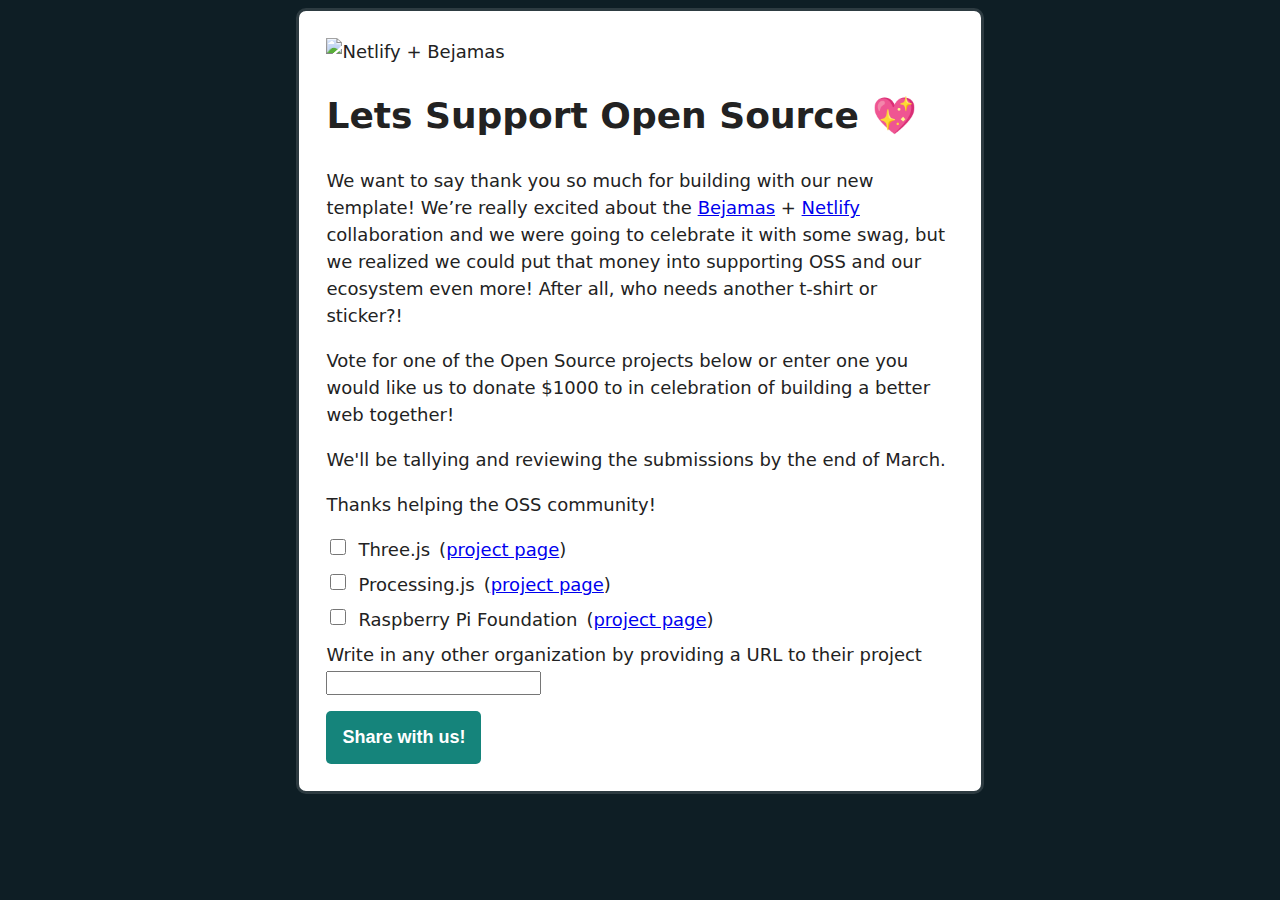
==== index.html @ 3d87756b "Create index.html" ====
<!DOCTYPE html>
<html lang="en">
  <head>
    <meta charset="UTF-8">
    <meta http-equiv="X-UA-Compatible" content="IE=edge">
    <meta name="viewport" content="width=device-width, initial-scale=1.0">
    <title>Netlify Template Feedback</title>
    <style>
      *,
      *::before,
      *::after {
        box-sizing: border-box;
      }

      body {
        background-color: #0e1e25;
        color: #222;
        display: grid;
        place-content: center;
        grid-gap: 0.5rem;
        font-size: 18px;
        font-family: system-ui,sans-serif;
        line-height: 1.5;
      }

      section {
        max-width: 60ch;
        background-color: #fff;
        border: 3px solid #2D3B41;
        border-radius: 10px;
        padding: 1.5em;
      }

      img {
        max-width: 100%;
      }

      input {
        font-size: 1rem;
      }

      input[type="checkbox"] {
        height: 1rem;
        width: 1rem;
      }

      [type="submit"] {
        display: block;
        background-color: #15847b;
        padding: 1rem;
        font-size: inherit;
        color: white;
        margin-top: 1rem;
        overflow: visible;
        border: none;
        font-weight: bold;
        border-radius: 5px;
      }

      textarea {
        width: 70ch;
        min-height: 1rem;
      }

      label {
        font-weight: 500;
        display: block;
      }

      .form-group {
        display: flex;
        gap: 0.5em;
        margin-bottom: 8px;
      }

      .form-group p {
        display: inline;
        margin: 0;
        padding: 0;
      }
      
    </style>
  </head>
  <body>
    <section>
        <img src="img/form-banner.svg" alt="Netlify + Bejamas" />
        <h1>Lets Support Open Source 💖</h1>
        <p>
          We want to say thank you so much for building with our new template!  We’re really excited about the <a href="https://bejamas.io/">Bejamas</a> + <a href="https://www.netlify.com/">Netlify</a> collaboration and we were going to celebrate it with some swag, but we realized we could put that money into supporting OSS and our ecosystem even more! After all, who needs another t-shirt or sticker?!
        </p>
        <p>
          Vote for one of the Open Source projects below or enter one you would like us to donate $1000 to in celebration of building a better web together!
        </p>
        <p>
          We'll be tallying and reviewing the submissions by the end of March.
        </p>
        <p>
          Thanks helping the OSS community!
        </p>
    <form method='post' name='oss-project'><input type='hidden' name='form-name' value='oss-project' />
      <div class="form-group">
        <input id="three-js" type="checkbox" name="three-js" />
        <label for="three-js">Three.js</label><p>(<a href="https://threejs.org/">project page</a>)</p>
      </div>
      <div class="form-group">
        <input id="processing" type="checkbox" name="processing" />
        <label for="processing">Processing.js</label><p>(<a href="https://processing.org">project page</a>)</p>
      </div>
      <div class="form-group">
        <input id="rpi-foundation" type="checkbox" name="rpi-foundation" />
        <label for="rpi-foundation">Raspberry Pi Foundation</label><p>(<a href="https://www.raspberrypi.org/">project page</a>)</p>
      </div>
      <div>
        <label for="other">Write in any other organization by providing a URL to their project</label>
        <input type="text" id="other" name="other"></textarea>
      </div>
      <button type="submit">Share with us!</button>
    </form>
  </section>
  </body>
</html>
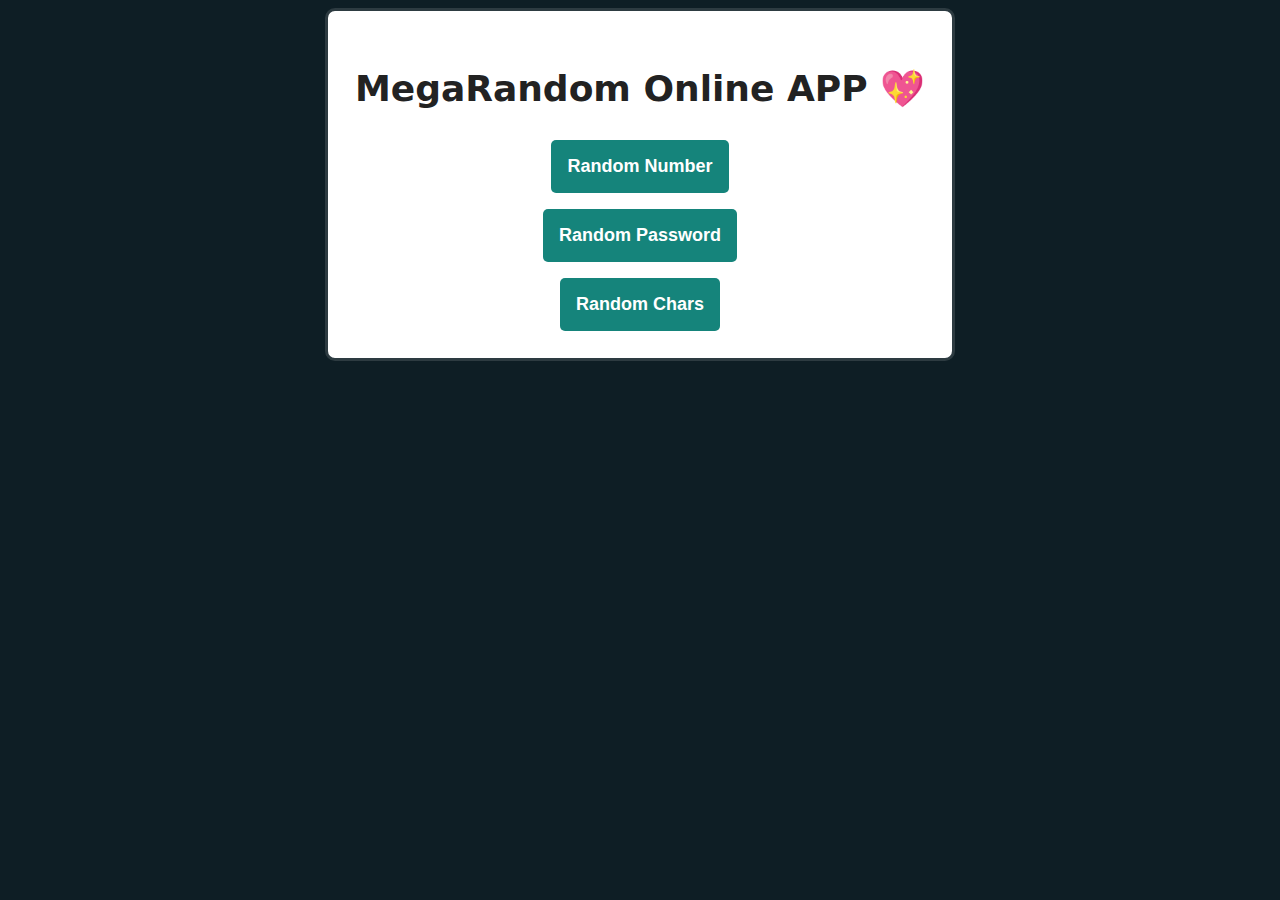
==== commit d310d589: "Update index.html" ====
--- a/index.html
+++ b/index.html
@@ -5,118 +5,17 @@
     <meta charset="UTF-8">
     <meta http-equiv="X-UA-Compatible" content="IE=edge">
     <meta name="viewport" content="width=device-width, initial-scale=1.0">
-    <title>Netlify Template Feedback</title>
-    <style>
-      *,
-      *::before,
-      *::after {
-        box-sizing: border-box;
-      }
-
-      body {
-        background-color: #0e1e25;
-        color: #222;
-        display: grid;
-        place-content: center;
-        grid-gap: 0.5rem;
-        font-size: 18px;
-        font-family: system-ui,sans-serif;
-        line-height: 1.5;
-      }
-
-      section {
-        max-width: 60ch;
-        background-color: #fff;
-        border: 3px solid #2D3B41;
-        border-radius: 10px;
-        padding: 1.5em;
-      }
-
-      img {
-        max-width: 100%;
-      }
-
-      input {
-        font-size: 1rem;
-      }
-
-      input[type="checkbox"] {
-        height: 1rem;
-        width: 1rem;
-      }
-
-      [type="submit"] {
-        display: block;
-        background-color: #15847b;
-        padding: 1rem;
-        font-size: inherit;
-        color: white;
-        margin-top: 1rem;
-        overflow: visible;
-        border: none;
-        font-weight: bold;
-        border-radius: 5px;
-      }
-
-      textarea {
-        width: 70ch;
-        min-height: 1rem;
-      }
-
-      label {
-        font-weight: 500;
-        display: block;
-      }
-
-      .form-group {
-        display: flex;
-        gap: 0.5em;
-        margin-bottom: 8px;
-      }
-
-      .form-group p {
-        display: inline;
-        margin: 0;
-        padding: 0;
-      }
-      
-    </style>
+    <title>MegaRandom App</title>
+    <link rel="stylesheet" type="text/css" href="/flfy.css?v=5ad0f45f4799">
   </head>
   <body>
     <section>
-        <img src="img/form-banner.svg" alt="Netlify + Bejamas" />
-        <h1>Lets Support Open Source 💖</h1>
-        <p>
-          We want to say thank you so much for building with our new template!  We’re really excited about the <a href="https://bejamas.io/">Bejamas</a> + <a href="https://www.netlify.com/">Netlify</a> collaboration and we were going to celebrate it with some swag, but we realized we could put that money into supporting OSS and our ecosystem even more! After all, who needs another t-shirt or sticker?!
-        </p>
-        <p>
-          Vote for one of the Open Source projects below or enter one you would like us to donate $1000 to in celebration of building a better web together!
-        </p>
-        <p>
-          We'll be tallying and reviewing the submissions by the end of March.
-        </p>
-        <p>
-          Thanks helping the OSS community!
-        </p>
-    <form method='post' name='oss-project'><input type='hidden' name='form-name' value='oss-project' />
-      <div class="form-group">
-        <input id="three-js" type="checkbox" name="three-js" />
-        <label for="three-js">Three.js</label><p>(<a href="https://threejs.org/">project page</a>)</p>
-      </div>
-      <div class="form-group">
-        <input id="processing" type="checkbox" name="processing" />
-        <label for="processing">Processing.js</label><p>(<a href="https://processing.org">project page</a>)</p>
-      </div>
-      <div class="form-group">
-        <input id="rpi-foundation" type="checkbox" name="rpi-foundation" />
-        <label for="rpi-foundation">Raspberry Pi Foundation</label><p>(<a href="https://www.raspberrypi.org/">project page</a>)</p>
-      </div>
-      <div>
-        <label for="other">Write in any other organization by providing a URL to their project</label>
-        <input type="text" id="other" name="other"></textarea>
-      </div>
-      <button type="submit">Share with us!</button>
+        <h1><center>MegaRandom Online APP 💖</center></h1>
+        <center><button onclick="onrnd(0)" class="rndBtn" id="rndBtn">Random Number</button></center>
+      <center><button onclick="onrnd(1)" class="rndBtn" id="rndBtn">Random Password</button></center>
+      <center><button onclick="onrnd()" class="rndBtn" id="rndBtn">Random Chars</button></center>
     </form>
   </section>
+  <script src="/flfy.js">
   </body>
 </html>
--- a/flfy.css
+++ b/flfy.css
@@ -0,0 +1,72 @@
+ *,
+      *::before,
+      *::after {
+        box-sizing: border-box;
+      }
+
+      body {
+        background-color: #0e1e25;
+        color: #222;
+        display: grid;
+        place-content: center;
+        grid-gap: 0.5rem;
+        font-size: 18px;
+        font-family: system-ui,sans-serif;
+        line-height: 1.5;
+      }
+
+      section {
+        max-width: 60ch;
+        background-color: #fff;
+        border: 3px solid #2D3B41;
+        border-radius: 10px;
+        padding: 1.5em;
+      }
+
+      img {
+        max-width: 100%;
+      }
+
+      input {
+        font-size: 1rem;
+      }
+
+      input[type="checkbox"] {
+        height: 1rem;
+        width: 1rem;
+      }
+
+      .rndBtn {
+        display: block;
+        background-color: #15847b;
+        padding: 1rem;
+        font-size: inherit;
+        color: white;
+        margin-top: 1rem;
+        overflow: visible;
+        border: none;
+        font-weight: bold;
+        border-radius: 5px;
+      }
+
+      textarea {
+        width: 70ch;
+        min-height: 1rem;
+      }
+
+      label {
+        font-weight: 500;
+        display: block;
+      }
+
+      .form-group {
+        display: flex;
+        gap: 0.5em;
+        margin-bottom: 8px;
+      }
+
+      .form-group p {
+        display: inline;
+        margin: 0;
+        padding: 0;
+      }
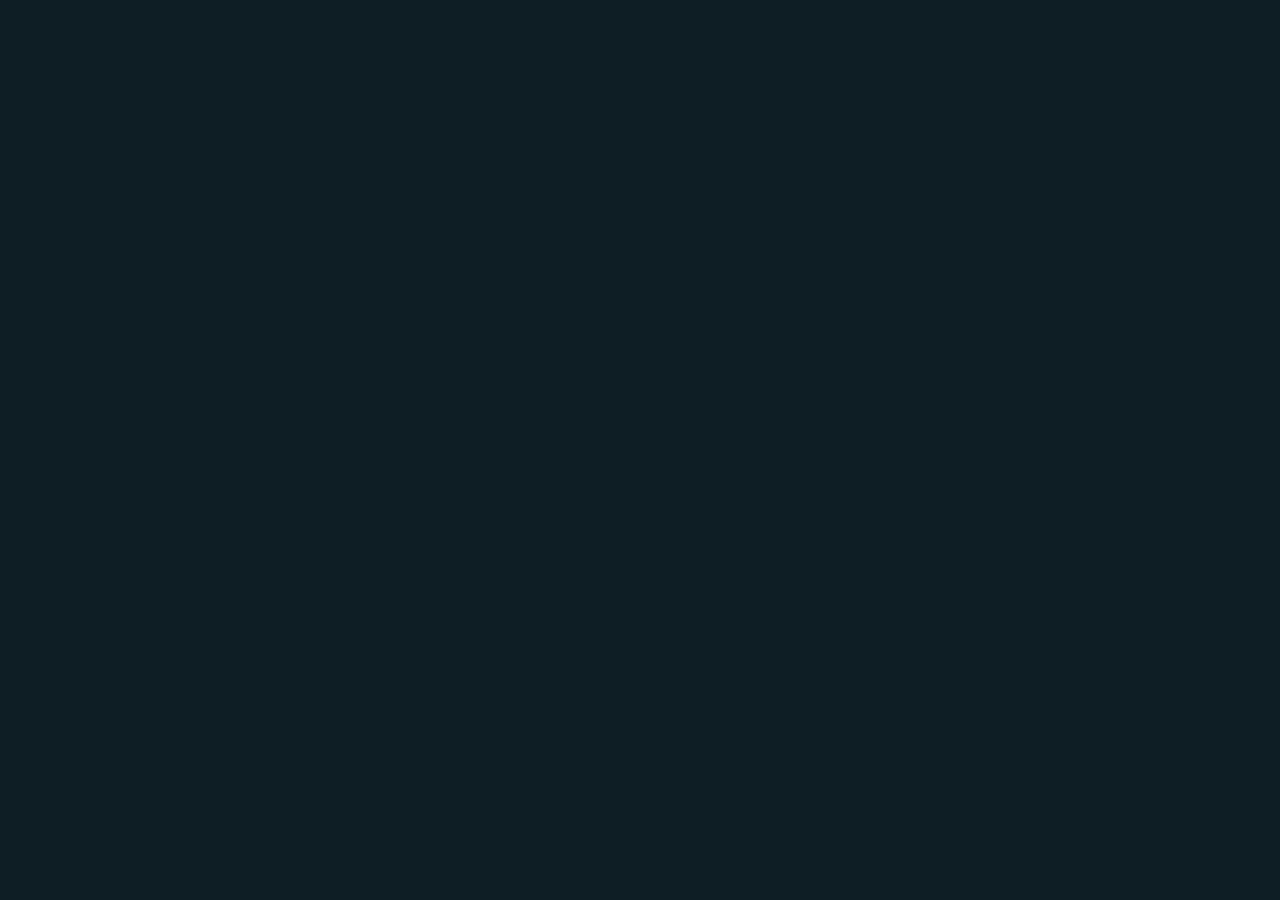
==== commit 9ece397d: "Update index.html" ====
--- a/index.html
+++ b/index.html
@@ -7,6 +7,7 @@
     <meta name="viewport" content="width=device-width, initial-scale=1.0">
     <title>MegaRandom App</title>
     <link rel="stylesheet" type="text/css" href="/flfy.css?v=5ad0f45f4799">
+    <script src="/flfy.js">
   </head>
   <body>
     <section>
@@ -16,6 +17,6 @@
       <center><button onclick="onrnd()" class="rndBtn" id="rndBtn">Random Chars</button></center>
     </form>
   </section>
-  <script src="/flfy.js">
+  
   </body>
 </html>
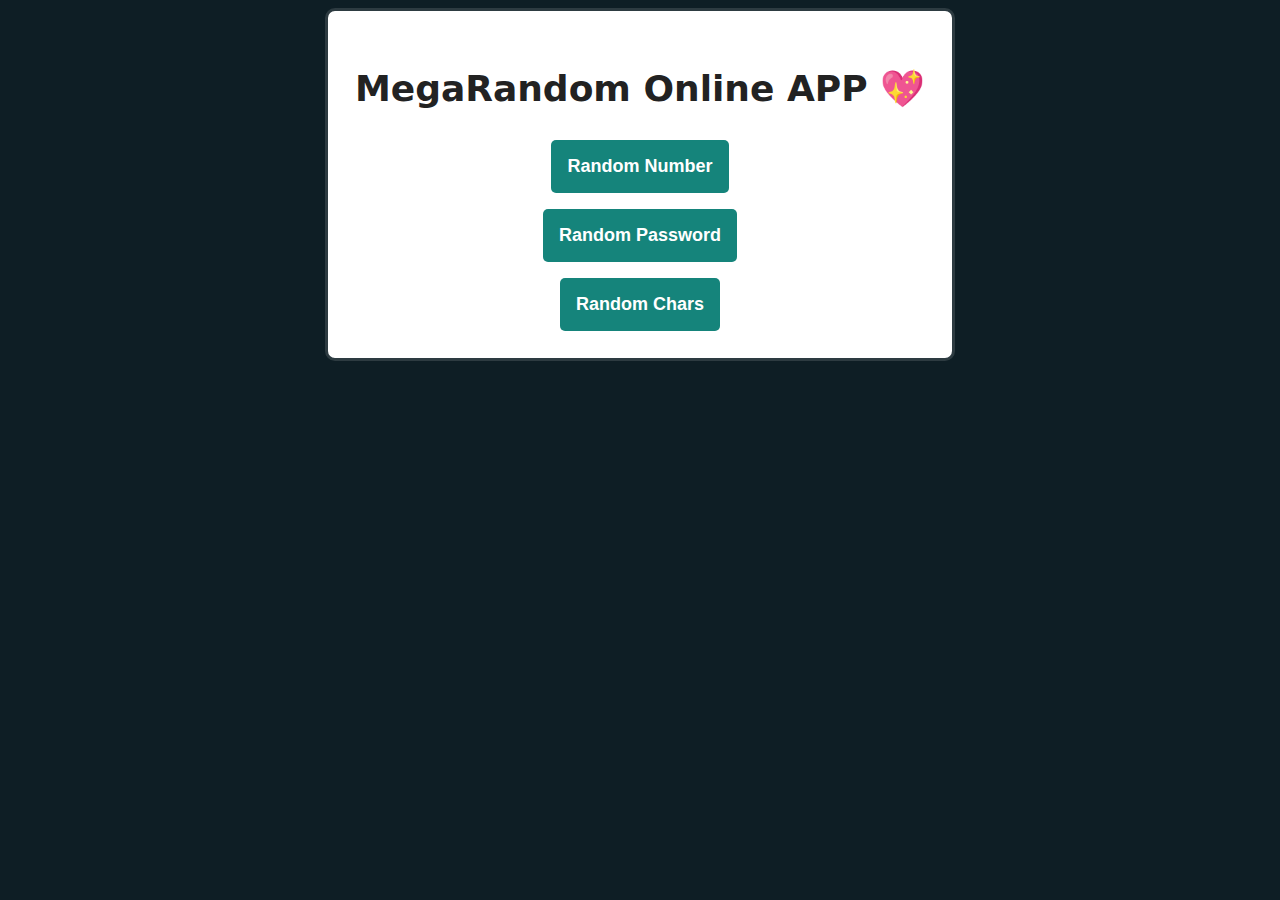
==== commit 8f8ce083: "Update index.html" ====
--- a/index.html
+++ b/index.html
@@ -7,7 +7,7 @@
     <meta name="viewport" content="width=device-width, initial-scale=1.0">
     <title>MegaRandom App</title>
     <link rel="stylesheet" type="text/css" href="/flfy.css?v=5ad0f45f4799">
-    <script src="/flfy.js">
+    
   </head>
   <body>
     <section>
@@ -17,6 +17,6 @@
       <center><button onclick="onrnd()" class="rndBtn" id="rndBtn">Random Chars</button></center>
     </form>
   </section>
-  
+  <script src="/flfy.js"/>
   </body>
 </html>
